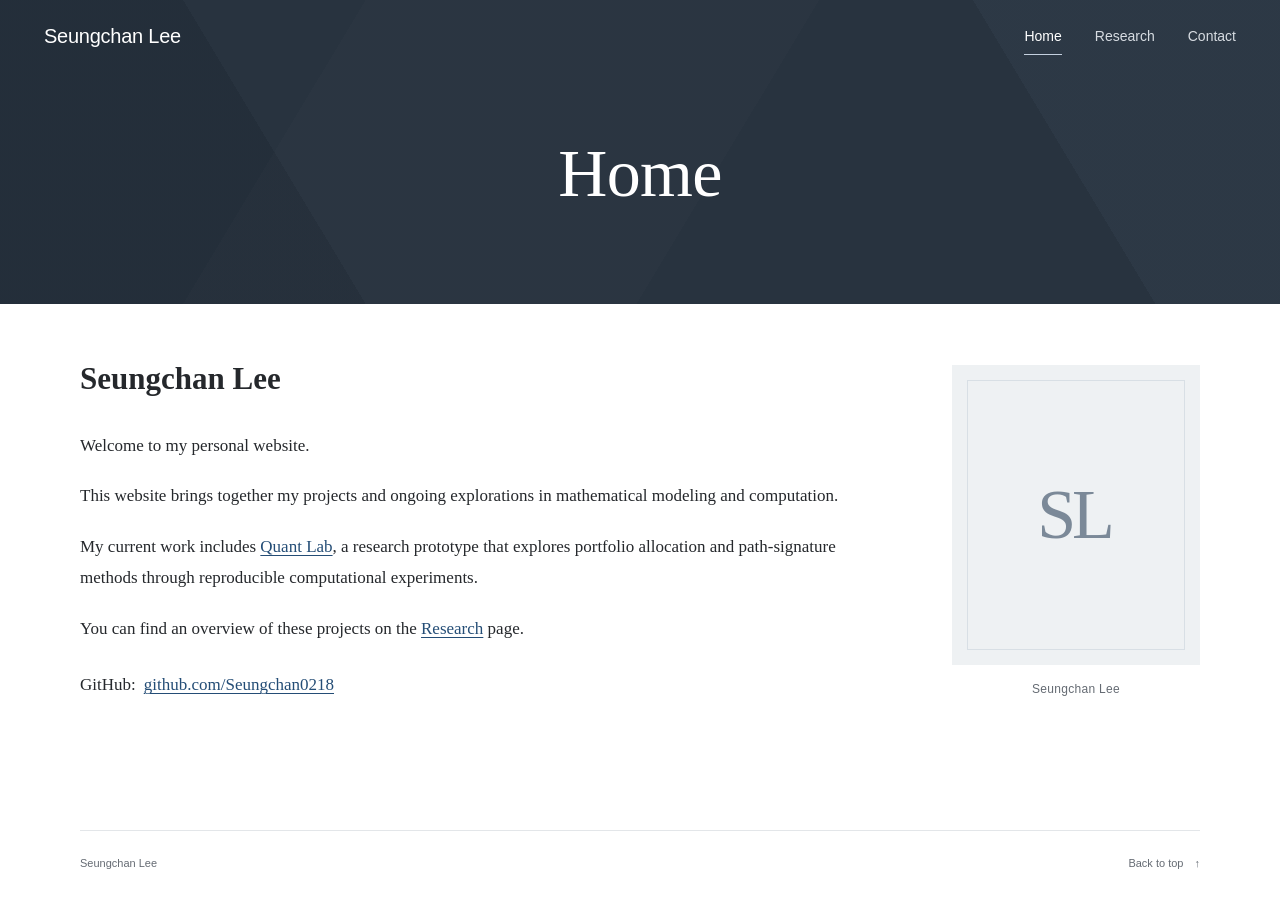
==== index.html @ d0027a66 "Publish Seungchan Lee personal website" ====
<!doctype html>
<html lang="en">
<head>
  <meta charset="utf-8">
  <meta name="viewport" content="width=device-width, initial-scale=1">
  <meta name="theme-color" content="#28333f">
  <meta name="description" content="Seungchan Lee’s personal website. Research projects and ongoing work in mathematical modeling and computation.">
  <meta property="og:title" content="Home — Seungchan Lee">
  <meta property="og:description" content="Seungchan Lee’s personal website. Research projects and ongoing work in mathematical modeling and computation.">
  <meta property="og:type" content="website">
  <title>Home — Seungchan Lee</title>
  <link rel="icon" href="./assets/favicon.svg" type="image/svg+xml">
  <link rel="stylesheet" href="./styles.css">
  <script src="./config.js" defer></script>
  <script src="./script.js" defer></script>
</head>
<body>
  <a class="skip-link" href="#main">Skip to content</a>
  <header class="masthead">
    <div class="header-inner">
      <a class="site-name" href="./index.html">Seungchan Lee</a>
      <nav aria-label="Main navigation"><a href="./index.html" aria-current="page">Home</a><a href="./research.html">Research</a><a href="./contact.html">Contact</a></nav>
    </div>
    <div class="page-banner"><h1>Home</h1></div>
  </header>
  <main id="main" class="content" tabindex="-1">
    <div class="profile-layout">
      <article class="biography" aria-labelledby="name-heading">
        <h2 id="name-heading">Seungchan Lee</h2>
        <p>Welcome to my personal website.</p>
        <p>This website brings together my projects and ongoing explorations in mathematical modeling and computation.</p>
        <p>My current work includes <a href="./work/quant-lab.html">Quant Lab</a>, a research prototype that explores portfolio allocation and path-signature methods through reproducible computational experiments.</p>
        <p>You can find an overview of these projects on the <a href="./research.html">Research</a> page.</p>
        <dl class="profile-details" id="profile-details" hidden>
          <div id="affiliation-row" hidden><dt>Affiliation:</dt><dd id="affiliation-value"></dd></div>
          <div id="email-row" hidden><dt>E-mail:</dt><dd><a data-email-link></a></dd></div>
          <div id="github-row" hidden><dt>GitHub:</dt><dd><a data-github-link target="_blank" rel="noopener noreferrer"></a></dd></div>
        </dl>
      </article>
      <aside class="profile-aside" aria-label="Profile">
        <div class="profile-monogram" id="profile-monogram" aria-label="Seungchan Lee monogram"><span>SL</span></div>
        <figure class="profile-photo" id="profile-photo" hidden><img id="portrait" alt="Seungchan Lee" width="260" height="320"></figure>
        <p class="profile-caption">Seungchan Lee</p>
      </aside>
    </div>
  </main>
  <footer class="site-footer">
    <div class="footer-inner"><span>Seungchan Lee</span><a href="#main">Back to top <span aria-hidden="true">↑</span></a></div>
  </footer>
</body>
</html>
---- styles.css ----
@charset "UTF-8";
:root {
  --ink: #25282c;
  --muted: #656b73;
  --link: #244d76;
  --line: #e3e6e9;
  --navy: #28333f;
  --serif: Georgia, "Times New Roman", serif;
  --sans: "Helvetica Neue", Helvetica, Arial, sans-serif;
}
* { box-sizing: border-box; }
html { scroll-behavior: smooth; scroll-padding-top: 24px; }
body { margin: 0; min-height: 100vh; display: flex; flex-direction: column; background: #fff; color: var(--ink); font-family: var(--serif); font-size: 17px; line-height: 1.85; -webkit-font-smoothing: antialiased; }
a { color: var(--link); text-decoration-thickness: 1px; text-underline-offset: 3px; }
a:hover { color: #122f4d; }
a:focus-visible { outline: 2px solid #678bb0; outline-offset: 5px; border-radius: 2px; }
[hidden] { display: none !important; }
::selection { color: #182c41; background: #dce7f1; }
h1, h2, h3, p, figure { margin: 0; }
h2 { font-size: 31px; font-weight: 600; line-height: 1.35; margin-bottom: 30px; }
h3 { font-size: 23px; font-weight: 500; line-height: 1.4; }
p + p { margin-top: 19px; }
.skip-link { position: fixed; z-index: 20; top: 12px; left: 16px; padding: 10px 18px; background: #fff; transform: translateY(-180%); font-family: var(--sans); font-size: 14px; }
.skip-link:focus { transform: none; }
.masthead { position: relative; isolation: isolate; overflow: hidden; flex-shrink: 0; background: var(--navy); color: #fff; }
.masthead::before { content: ""; position: absolute; inset: 0; z-index: -1; background: linear-gradient(121deg, transparent 0 25%, #ffffff03 25% 56%, transparent 56%), linear-gradient(59deg, #111a2430 0 25%, transparent 25% 79%, #5264791c 79%); }
.header-inner { width: calc(100% - 88px); max-width: 1512px; min-height: 72px; margin: auto; display: flex; align-items: center; justify-content: space-between; gap: 32px; font-family: var(--sans); }
.site-name { color: #fff; text-decoration: none; font-size: 20px; font-weight: 400; letter-spacing: -.25px; white-space: nowrap; }
.site-name:hover { color: #fff; }
nav { display: flex; align-items: center; gap: 33px; }
nav a { color: #d7dce2; text-decoration: none; font-size: 14px; line-height: 2; position: relative; padding-block: 7px; }
nav a:hover, nav a[aria-current="page"] { color: #fff; }
nav a[aria-current="page"]::after { content: ""; height: 1px; background: #c4d0df; position: absolute; bottom: 2px; left: 0; right: 0; }
.masthead a:focus-visible { outline-color: #fff; }
.page-banner { height: 232px; display: grid; place-items: center; padding: 0 24px 28px; }
.page-banner h1 { font-size: 68px; font-weight: 400; line-height: 1.2; letter-spacing: -.7px; }
.content { width: min(1120px, calc(100% - 96px)); margin-inline: auto; padding-block: 54px 86px; flex: 1; }
.content:focus { outline: none; }
.profile-layout { display: grid; grid-template-columns: minmax(0, 1fr) 248px; gap: 76px; align-items: start; }
.biography { min-width: 0; }
.biography h2 { margin-bottom: 30px; }
.profile-aside { padding-top: 7px; }
.profile-monogram { width: 100%; aspect-ratio: 248 / 300; display: grid; place-items: center; background: #eef1f3; position: relative; overflow: hidden; }
.profile-monogram::before { content: ""; position: absolute; inset: 15px; border: 1px solid #d8dfe5; }
.profile-monogram span { font-family: var(--serif); color: #7b8998; font-size: 70px; font-weight: 400; letter-spacing: -4px; padding-right: 4px; }
.profile-photo { width: 100%; }
.profile-photo img { display: block; width: 100%; height: auto; aspect-ratio: 248 / 300; object-fit: cover; }
.profile-caption { font-family: var(--sans); font-size: 12px; color: var(--muted); margin-top: 13px; text-align: center; letter-spacing: .3px; }
.profile-details { margin: 25px 0 0; }
.profile-details > div { display: flex; gap: 8px; margin-top: 8px; }
.profile-details dt { flex-shrink: 0; }
.profile-details dd { margin: 0; overflow-wrap: anywhere; }
.reading-width { width: min(100%, 840px); }
.page-introduction { max-width: 760px; }
.research-entry { padding-top: 30px; margin-top: 34px; border-top: 1px solid var(--line); }
.entry-category { font-family: var(--sans); font-size: 12px; color: var(--muted); letter-spacing: .15px; margin-bottom: 11px; }
.research-entry h3 { margin-bottom: 15px; font-size: 25px; }
.research-entry h3 a { text-decoration: none; }
.research-entry h3 a:hover { text-decoration: underline; }
.entry-links { font-size: 15px; }
.entry-links span { padding-left: 5px; }
.research-context { color: var(--muted); font-size: 14px; margin-top: 40px; border-top: 1px solid var(--line); padding-top: 24px; }
.contact-details { margin: 34px 0 0; }
.contact-details > div { display: grid; grid-template-columns: 100px 1fr; gap: 20px; padding-block: 17px; border-top: 1px solid var(--line); }
.contact-details dt { color: var(--muted); font-size: 15px; }
.contact-details dd { margin: 0; overflow-wrap: anywhere; }
.contact-back { margin-top: 40px; font-size: 15px; }
.project-page h2 { margin-bottom: 13px; }
.back-link { font-family: var(--sans); font-size: 12px; display: inline-flex; gap: 10px; margin-bottom: 31px; text-decoration: none; }
.back-link:hover { text-decoration: underline; }
.project-subtitle { color: var(--muted); }
.project-facts { display: flex; flex-wrap: wrap; gap: 22px 46px; border-block: 1px solid var(--line); padding-block: 23px; margin: 31px 0 37px; font-family: var(--sans); }
.project-facts dt { color: var(--muted); font-size: 11px; }
.project-facts dd { font-size: 13px; margin: 5px 0 0; }
.project-page section + section { margin-top: 32px; }
.project-page section h3 { margin-bottom: 16px; }
.project-page ul { padding-left: 23px; margin: 0; }
.project-page li + li { margin-top: 10px; }
.research-note { border-left: 2px solid #c2cdd7; background: #f6f8f9; padding: 22px 25px; margin-top: 34px; font-size: 15px; color: #505963; }
.research-note h3 { font-family: var(--sans); font-size: 13px; font-weight: 500; margin-bottom: 9px; color: #35424f; }
.related-project { border-top: 1px solid var(--line); padding-top: 24px; margin-top: 34px; font-size: 15px; }
.site-footer { flex-shrink: 0; font-family: var(--sans); }
.footer-inner { width: min(1120px, calc(100% - 96px)); margin: auto; border-top: 1px solid var(--line); padding-block: 22px 27px; display: flex; justify-content: space-between; gap: 20px; font-size: 11px; color: var(--muted); }
.footer-inner a { color: var(--muted); text-decoration: none; }
.footer-inner a:hover { text-decoration: underline; }
.footer-inner a span { margin-left: 8px; }
@media (min-width: 1600px) { .page-banner { height: 250px; } }
@media (max-width: 1000px) {
  .profile-layout { grid-template-columns: minmax(0, 1fr) 205px; gap: 44px; }
  .content, .footer-inner { width: calc(100% - 72px); }
  .header-inner { width: calc(100% - 56px); }
  .profile-monogram span { font-size: 63px; }
}
@media (max-width: 700px) {
  body { font-size: 16px; line-height: 1.8; }
  .header-inner { width: calc(100% - 40px); min-height: 68px; gap: 20px; }
  .site-name { font-size: 18px; }
  nav { gap: 21px; }
  nav a { font-size: 12px; }
  .page-banner { height: 182px; padding-bottom: 22px; }
  .page-banner h1 { font-size: 52px; }
  .content { width: calc(100% - 44px); padding-block: 37px 60px; }
  h2 { font-size: 28px; margin-bottom: 25px; }
  .profile-layout { grid-template-columns: 1fr; gap: 34px; }
  .profile-aside { width: 180px; padding-top: 0; }
  .profile-monogram { aspect-ratio: 1; }
  .profile-monogram span { font-size: 53px; }
  .profile-caption { font-size: 11px; }
  .biography h2 { margin-bottom: 25px; }
  .research-entry h3 { font-size: 24px; }
  .research-entry { margin-top: 28px; padding-top: 26px; }
  .project-facts { gap: 19px 30px; }
  .project-facts dd { font-size: 12px; }
  .research-note { padding: 18px 20px; }
  .contact-details > div { grid-template-columns: 70px 1fr; gap: 15px; }
  .footer-inner { width: calc(100% - 44px); }
}
@media (max-width: 420px) {
  .header-inner { flex-wrap: wrap; gap: 0; justify-content: center; padding-block: 15px 8px; }
  .site-name { text-align: center; width: 100%; font-size: 19px; line-height: 1.6; }
  nav { gap: 32px; margin-top: 7px; }
  .page-banner { height: 145px; padding-bottom: 16px; }
  .page-banner h1 { font-size: 46px; }
  .content { padding-top: 31px; }
  .profile-details > div { flex-wrap: wrap; gap: 0 7px; }
}
@media (prefers-reduced-motion: reduce) { html { scroll-behavior: auto; } }
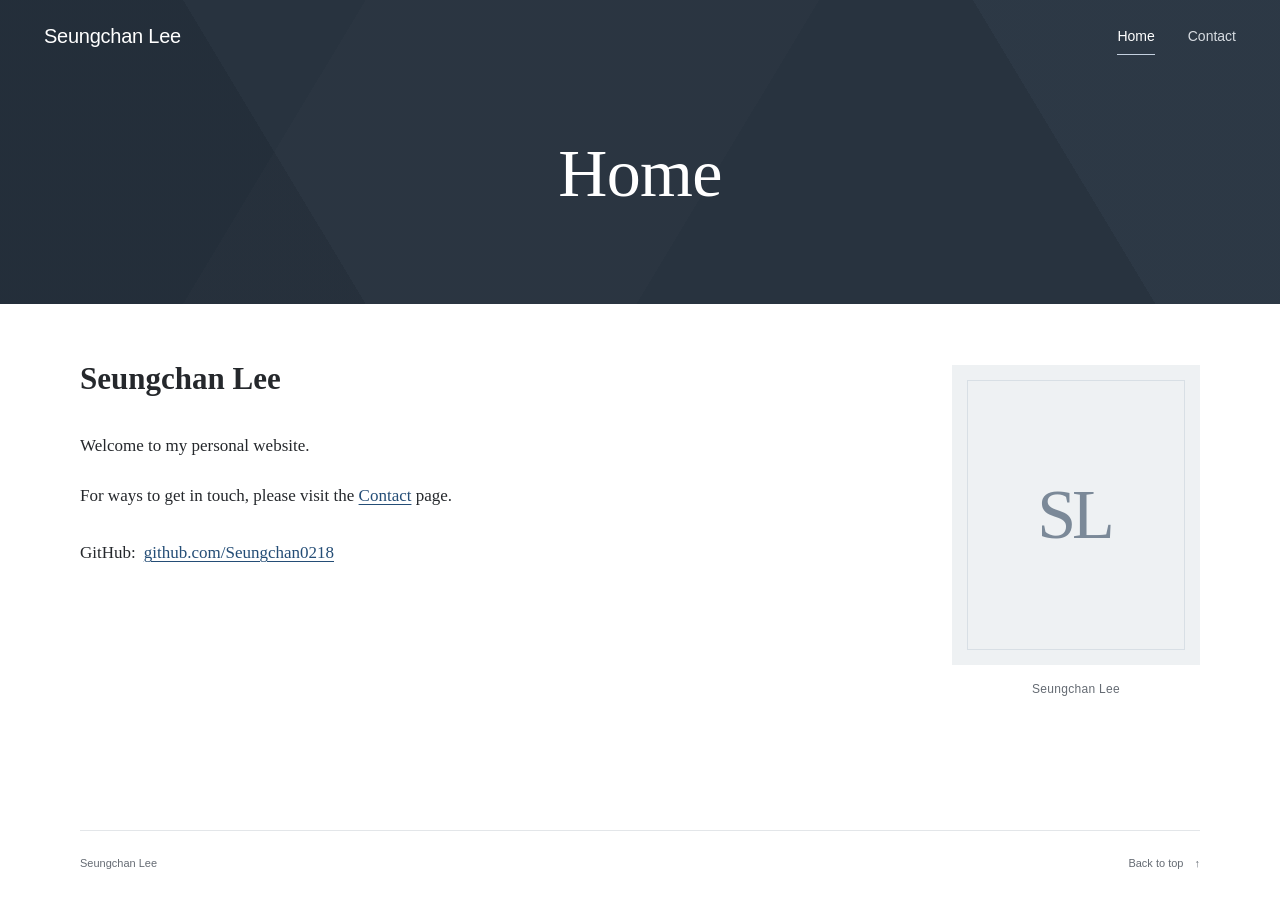
==== commit a0678979: "Remove quantitative research content from the personal website" ====
--- a/index.html
+++ b/index.html
@@ -4,9 +4,9 @@
   <meta charset="utf-8">
   <meta name="viewport" content="width=device-width, initial-scale=1">
   <meta name="theme-color" content="#28333f">
-  <meta name="description" content="Seungchan Lee’s personal website. Research projects and ongoing work in mathematical modeling and computation.">
+  <meta name="description" content="The personal website of Seungchan Lee.">
   <meta property="og:title" content="Home — Seungchan Lee">
-  <meta property="og:description" content="Seungchan Lee’s personal website. Research projects and ongoing work in mathematical modeling and computation.">
+  <meta property="og:description" content="The personal website of Seungchan Lee.">
   <meta property="og:type" content="website">
   <title>Home — Seungchan Lee</title>
   <link rel="icon" href="./assets/favicon.svg" type="image/svg+xml">
@@ -19,7 +19,7 @@
   <header class="masthead">
     <div class="header-inner">
       <a class="site-name" href="./index.html">Seungchan Lee</a>
-      <nav aria-label="Main navigation"><a href="./index.html" aria-current="page">Home</a><a href="./research.html">Research</a><a href="./contact.html">Contact</a></nav>
+      <nav aria-label="Main navigation"><a href="./index.html" aria-current="page">Home</a><a href="./contact.html">Contact</a></nav>
     </div>
     <div class="page-banner"><h1>Home</h1></div>
   </header>
@@ -28,9 +28,7 @@
       <article class="biography" aria-labelledby="name-heading">
         <h2 id="name-heading">Seungchan Lee</h2>
         <p>Welcome to my personal website.</p>
-        <p>This website brings together my projects and ongoing explorations in mathematical modeling and computation.</p>
-        <p>My current work includes <a href="./work/quant-lab.html">Quant Lab</a>, a research prototype that explores portfolio allocation and path-signature methods through reproducible computational experiments.</p>
-        <p>You can find an overview of these projects on the <a href="./research.html">Research</a> page.</p>
+        <p>For ways to get in touch, please visit the <a href="./contact.html">Contact</a> page.</p>
         <dl class="profile-details" id="profile-details" hidden>
           <div id="affiliation-row" hidden><dt>Affiliation:</dt><dd id="affiliation-value"></dd></div>
           <div id="email-row" hidden><dt>E-mail:</dt><dd><a data-email-link></a></dd></div>
--- a/styles.css
+++ b/styles.css
@@ -51,34 +51,11 @@
 .profile-details dt { flex-shrink: 0; }
 .profile-details dd { margin: 0; overflow-wrap: anywhere; }
 .reading-width { width: min(100%, 840px); }
-.page-introduction { max-width: 760px; }
-.research-entry { padding-top: 30px; margin-top: 34px; border-top: 1px solid var(--line); }
-.entry-category { font-family: var(--sans); font-size: 12px; color: var(--muted); letter-spacing: .15px; margin-bottom: 11px; }
-.research-entry h3 { margin-bottom: 15px; font-size: 25px; }
-.research-entry h3 a { text-decoration: none; }
-.research-entry h3 a:hover { text-decoration: underline; }
-.entry-links { font-size: 15px; }
-.entry-links span { padding-left: 5px; }
-.research-context { color: var(--muted); font-size: 14px; margin-top: 40px; border-top: 1px solid var(--line); padding-top: 24px; }
 .contact-details { margin: 34px 0 0; }
 .contact-details > div { display: grid; grid-template-columns: 100px 1fr; gap: 20px; padding-block: 17px; border-top: 1px solid var(--line); }
 .contact-details dt { color: var(--muted); font-size: 15px; }
 .contact-details dd { margin: 0; overflow-wrap: anywhere; }
 .contact-back { margin-top: 40px; font-size: 15px; }
-.project-page h2 { margin-bottom: 13px; }
-.back-link { font-family: var(--sans); font-size: 12px; display: inline-flex; gap: 10px; margin-bottom: 31px; text-decoration: none; }
-.back-link:hover { text-decoration: underline; }
-.project-subtitle { color: var(--muted); }
-.project-facts { display: flex; flex-wrap: wrap; gap: 22px 46px; border-block: 1px solid var(--line); padding-block: 23px; margin: 31px 0 37px; font-family: var(--sans); }
-.project-facts dt { color: var(--muted); font-size: 11px; }
-.project-facts dd { font-size: 13px; margin: 5px 0 0; }
-.project-page section + section { margin-top: 32px; }
-.project-page section h3 { margin-bottom: 16px; }
-.project-page ul { padding-left: 23px; margin: 0; }
-.project-page li + li { margin-top: 10px; }
-.research-note { border-left: 2px solid #c2cdd7; background: #f6f8f9; padding: 22px 25px; margin-top: 34px; font-size: 15px; color: #505963; }
-.research-note h3 { font-family: var(--sans); font-size: 13px; font-weight: 500; margin-bottom: 9px; color: #35424f; }
-.related-project { border-top: 1px solid var(--line); padding-top: 24px; margin-top: 34px; font-size: 15px; }
 .site-footer { flex-shrink: 0; font-family: var(--sans); }
 .footer-inner { width: min(1120px, calc(100% - 96px)); margin: auto; border-top: 1px solid var(--line); padding-block: 22px 27px; display: flex; justify-content: space-between; gap: 20px; font-size: 11px; color: var(--muted); }
 .footer-inner a { color: var(--muted); text-decoration: none; }
@@ -107,11 +84,6 @@
   .profile-monogram span { font-size: 53px; }
   .profile-caption { font-size: 11px; }
   .biography h2 { margin-bottom: 25px; }
-  .research-entry h3 { font-size: 24px; }
-  .research-entry { margin-top: 28px; padding-top: 26px; }
-  .project-facts { gap: 19px 30px; }
-  .project-facts dd { font-size: 12px; }
-  .research-note { padding: 18px 20px; }
   .contact-details > div { grid-template-columns: 70px 1fr; gap: 15px; }
   .footer-inner { width: calc(100% - 44px); }
 }
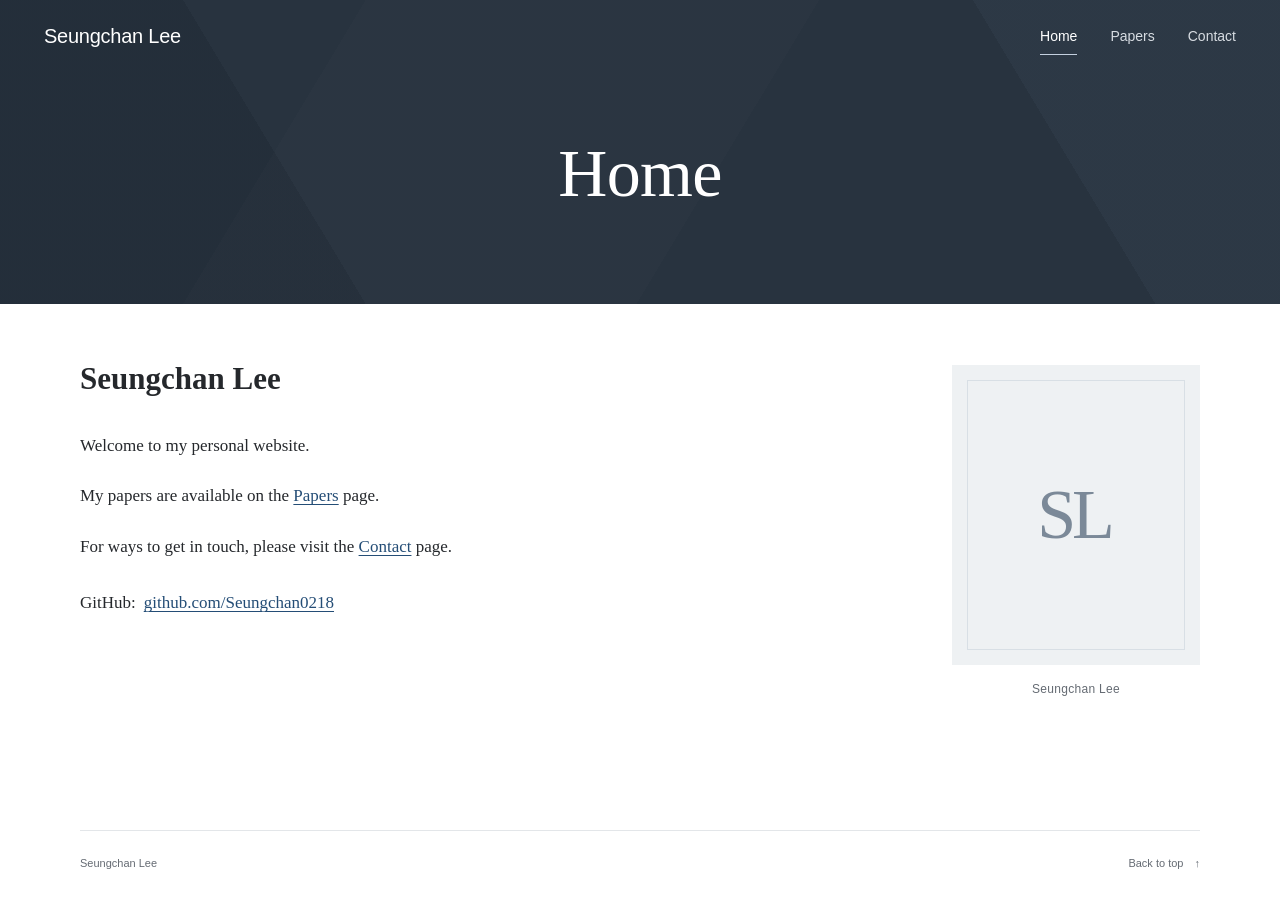
==== commit 2486fb95: "Add Papers page with two arXiv preprints" ====
--- a/index.html
+++ b/index.html
@@ -19,7 +19,7 @@
   <header class="masthead">
     <div class="header-inner">
       <a class="site-name" href="./index.html">Seungchan Lee</a>
-      <nav aria-label="Main navigation"><a href="./index.html" aria-current="page">Home</a><a href="./contact.html">Contact</a></nav>
+      <nav aria-label="Main navigation"><a href="./index.html" aria-current="page">Home</a><a href="./papers.html">Papers</a><a href="./contact.html">Contact</a></nav>
     </div>
     <div class="page-banner"><h1>Home</h1></div>
   </header>
@@ -28,6 +28,7 @@
       <article class="biography" aria-labelledby="name-heading">
         <h2 id="name-heading">Seungchan Lee</h2>
         <p>Welcome to my personal website.</p>
+        <p>My papers are available on the <a href="./papers.html">Papers</a> page.</p>
         <p>For ways to get in touch, please visit the <a href="./contact.html">Contact</a> page.</p>
         <dl class="profile-details" id="profile-details" hidden>
           <div id="affiliation-row" hidden><dt>Affiliation:</dt><dd id="affiliation-value"></dd></div>
--- a/styles.css
+++ b/styles.css
@@ -51,6 +51,17 @@
 .profile-details dt { flex-shrink: 0; }
 .profile-details dd { margin: 0; overflow-wrap: anywhere; }
 .reading-width { width: min(100%, 840px); }
+.papers-section { max-width: 1010px; }
+.paper-list { list-style: none; padding: 0; margin: 0; }
+.paper-entry { display: grid; grid-template-columns: 34px minmax(0, 1fr); gap: 12px; }
+.paper-entry + .paper-entry { margin-top: 38px; }
+.paper-number { padding-top: 1px; }
+.paper-entry h3 { font-size: 19px; font-weight: 600; line-height: 1.65; }
+.paper-authors { margin-top: 3px; }
+.paper-details { margin-top: 7px; color: var(--muted); font-size: 16px; }
+.paper-separator { padding-inline: 4px; }
+.math-term { white-space: nowrap; }
+.math-term sup { font-size: .7em; line-height: 0; }
 .contact-details { margin: 34px 0 0; }
 .contact-details > div { display: grid; grid-template-columns: 100px 1fr; gap: 20px; padding-block: 17px; border-top: 1px solid var(--line); }
 .contact-details dt { color: var(--muted); font-size: 15px; }
@@ -84,6 +95,9 @@
   .profile-monogram span { font-size: 53px; }
   .profile-caption { font-size: 11px; }
   .biography h2 { margin-bottom: 25px; }
+  .paper-entry { grid-template-columns: 27px minmax(0, 1fr); gap: 8px; }
+  .paper-entry h3 { font-size: 18px; }
+  .paper-details { font-size: 15px; }
   .contact-details > div { grid-template-columns: 70px 1fr; gap: 15px; }
   .footer-inner { width: calc(100% - 44px); }
 }
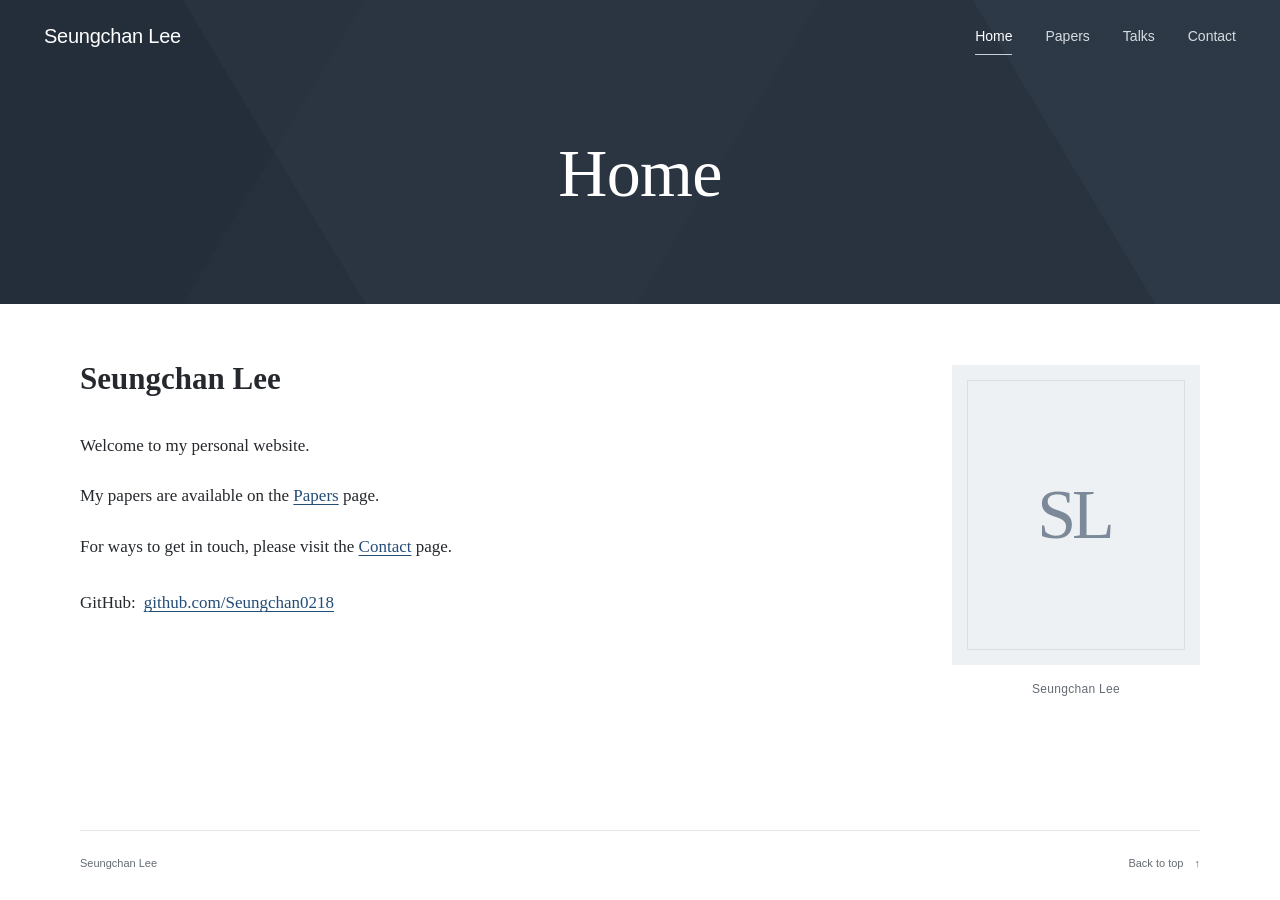
==== commit 09c743db: "Add Talks page and site navigation" ====
--- a/index.html
+++ b/index.html
@@ -19,7 +19,7 @@
   <header class="masthead">
     <div class="header-inner">
       <a class="site-name" href="./index.html">Seungchan Lee</a>
-      <nav aria-label="Main navigation"><a href="./index.html" aria-current="page">Home</a><a href="./papers.html">Papers</a><a href="./contact.html">Contact</a></nav>
+      <nav aria-label="Main navigation"><a href="./index.html" aria-current="page">Home</a><a href="./papers.html">Papers</a><a href="./talks.html">Talks</a><a href="./contact.html">Contact</a></nav>
     </div>
     <div class="page-banner"><h1>Home</h1></div>
   </header>
--- a/styles.css
+++ b/styles.css
@@ -53,12 +53,13 @@
 .reading-width { width: min(100%, 840px); }
 .papers-section { max-width: 1010px; }
 .paper-list { list-style: none; padding: 0; margin: 0; }
-.paper-entry { display: grid; grid-template-columns: 34px minmax(0, 1fr); gap: 12px; }
-.paper-entry + .paper-entry { margin-top: 38px; }
-.paper-number { padding-top: 1px; }
-.paper-entry h3 { font-size: 19px; font-weight: 600; line-height: 1.65; }
-.paper-authors { margin-top: 3px; }
-.paper-details { margin-top: 7px; color: var(--muted); font-size: 16px; }
+.paper-entry { display: grid; grid-template-columns: 34px minmax(0, 1fr); gap: 12px; font-size: 16px; line-height: 1.65; }
+.paper-entry + .paper-entry { margin-top: 28px; }
+.paper-layout { display: flow-root; min-width: 0; }
+.paper-summary { display: inline; }
+.paper-entry h3 { display: inline; font-size: inherit; font-weight: 400; line-height: inherit; }
+.paper-authors { display: inline; margin: 0; }
+.paper-details { float: right; margin: 0 0 0 1em; color: var(--muted); font-size: 15px; text-align: right; }
 .paper-separator { padding-inline: 4px; }
 .math-term { white-space: nowrap; }
 .math-term sup { font-size: .7em; line-height: 0; }
@@ -96,8 +97,6 @@
   .profile-caption { font-size: 11px; }
   .biography h2 { margin-bottom: 25px; }
   .paper-entry { grid-template-columns: 27px minmax(0, 1fr); gap: 8px; }
-  .paper-entry h3 { font-size: 18px; }
-  .paper-details { font-size: 15px; }
   .contact-details > div { grid-template-columns: 70px 1fr; gap: 15px; }
   .footer-inner { width: calc(100% - 44px); }
 }
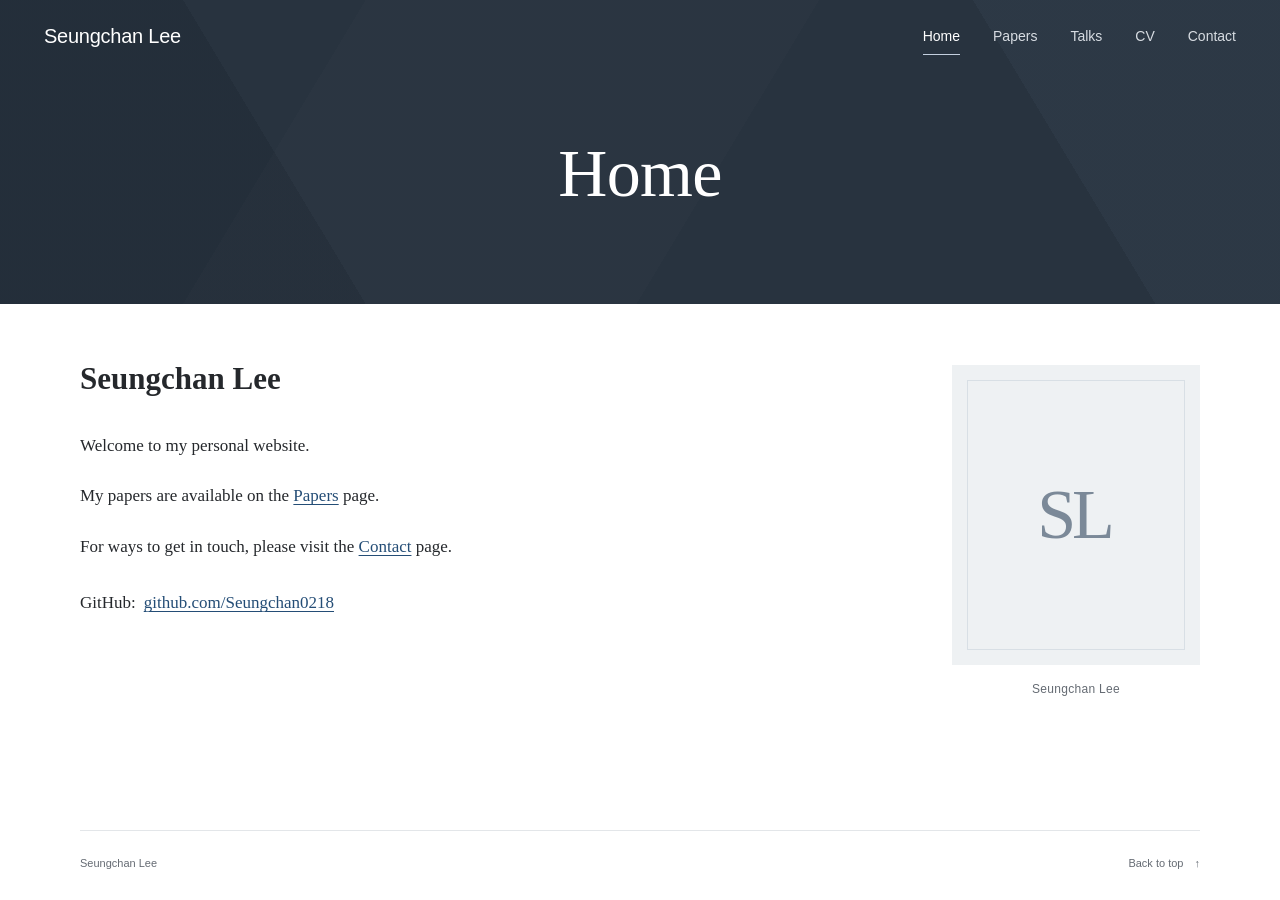
==== commit 93ddd240: "Add CV page and link paper coauthor homepages" ====
--- a/index.html
+++ b/index.html
@@ -10,7 +10,7 @@
   <meta property="og:type" content="website">
   <title>Home — Seungchan Lee</title>
   <link rel="icon" href="./assets/favicon.svg" type="image/svg+xml">
-  <link rel="stylesheet" href="./styles.css">
+  <link rel="stylesheet" href="./styles.css?v=20260929-cv">
   <script src="./config.js" defer></script>
   <script src="./script.js" defer></script>
 </head>
@@ -19,7 +19,7 @@
   <header class="masthead">
     <div class="header-inner">
       <a class="site-name" href="./index.html">Seungchan Lee</a>
-      <nav aria-label="Main navigation"><a href="./index.html" aria-current="page">Home</a><a href="./papers.html">Papers</a><a href="./talks.html">Talks</a><a href="./contact.html">Contact</a></nav>
+      <nav aria-label="Main navigation"><a href="./index.html" aria-current="page">Home</a><a href="./papers.html">Papers</a><a href="./talks.html">Talks</a><a href="./cv.html">CV</a><a href="./contact.html">Contact</a></nav>
     </div>
     <div class="page-banner"><h1>Home</h1></div>
   </header>
--- a/styles.css
+++ b/styles.css
@@ -100,10 +100,12 @@
   .contact-details > div { grid-template-columns: 70px 1fr; gap: 15px; }
   .footer-inner { width: calc(100% - 44px); }
 }
-@media (max-width: 420px) {
+@media (max-width: 520px) {
   .header-inner { flex-wrap: wrap; gap: 0; justify-content: center; padding-block: 15px 8px; }
   .site-name { text-align: center; width: 100%; font-size: 19px; line-height: 1.6; }
-  nav { gap: 32px; margin-top: 7px; }
+  nav { gap: 24px; margin-top: 7px; }
+}
+@media (max-width: 420px) {
   .page-banner { height: 145px; padding-bottom: 16px; }
   .page-banner h1 { font-size: 46px; }
   .content { padding-top: 31px; }
